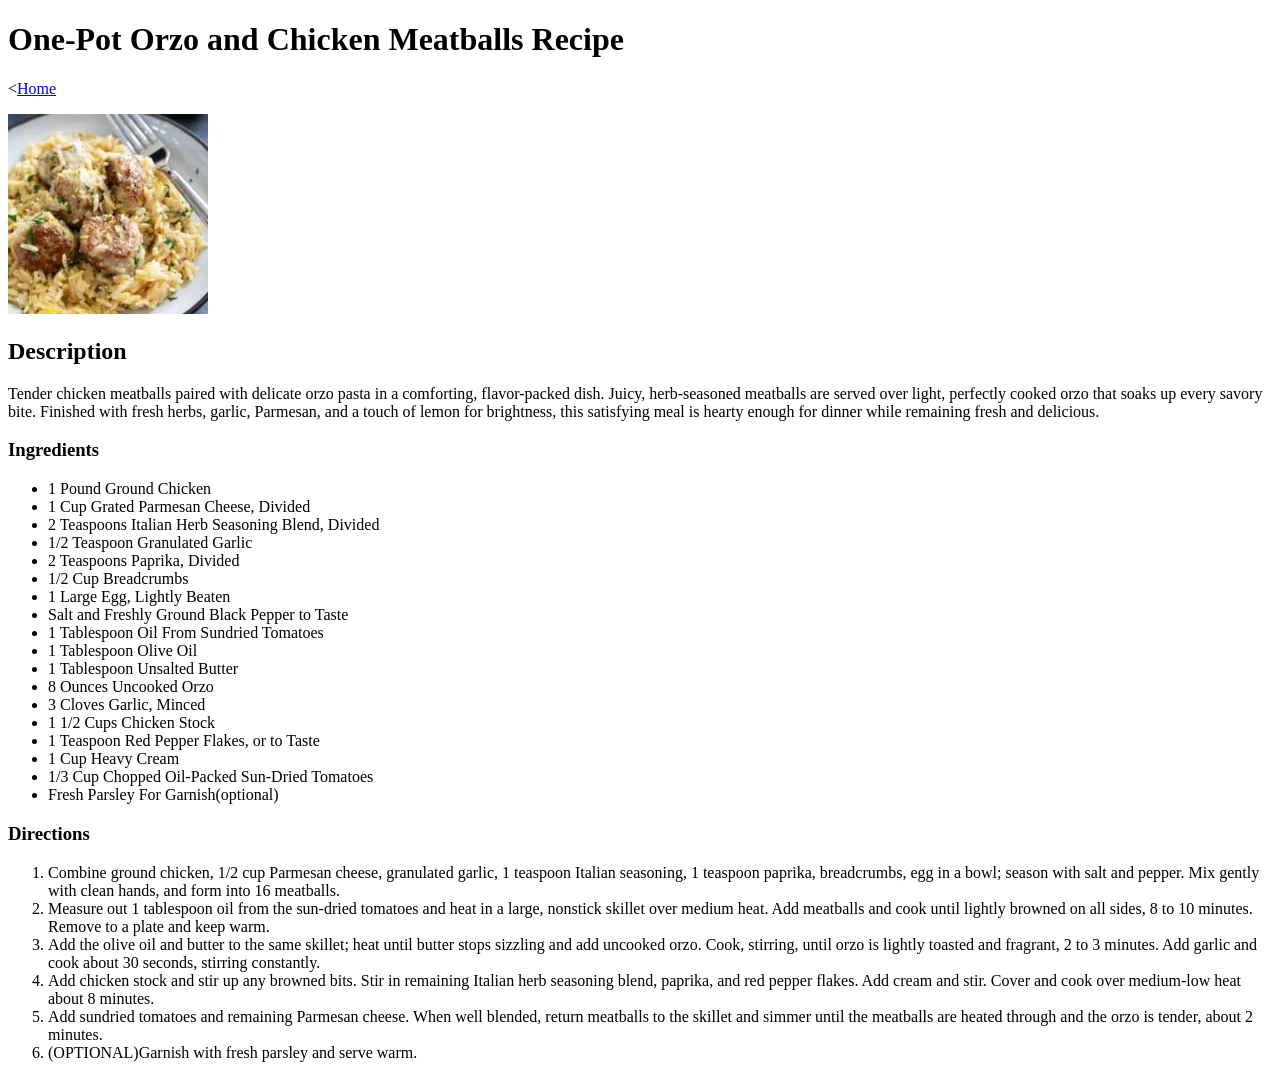
==== recipes/chicken-meatballs.html @ 5b58ebdf "Fixed Missing Directory "recipes" Added the missing directory "recipes" that i somehow forgot about" ====
<!DOCTYPE html>
<html lang="en">
<head>
    <meta charset="UTF-8">
    <meta name="viewport" content="width=device-width, initial-scale=1.0">
    <title>Orzo and Chicken Meatballs</title>
</head>
<body>
    <h1>One-Pot Orzo and Chicken Meatballs Recipe</h1>
    <p><<a href="../index.html">Home</a></p>
    <img src="balls.webp" height="200" width="200">
    <h2>Description</h2>
    <p>Tender chicken meatballs paired with delicate orzo pasta in a comforting, flavor-packed dish. Juicy, herb-seasoned meatballs are served over light, perfectly cooked orzo that soaks up every savory bite. Finished with fresh herbs, garlic, Parmesan, and a touch of lemon for brightness, this satisfying meal is hearty enough for dinner while remaining fresh and delicious.</p>  
    <h3>Ingredients</h3>
    <ul>
        <li>1 Pound Ground Chicken</li>
        <li>1 Cup Grated Parmesan Cheese, Divided</li>
        <li>2 Teaspoons Italian Herb Seasoning Blend, Divided</li>
        <li>1/2 Teaspoon Granulated Garlic</li>
        <li>2 Teaspoons Paprika, Divided</li>
        <li>1/2 Cup Breadcrumbs</li>
        <li>1 Large Egg, Lightly Beaten</li>
        <li>Salt and Freshly Ground Black Pepper to Taste</li>
        <li>1 Tablespoon Oil From Sundried Tomatoes</li>
        <li>1 Tablespoon Olive Oil</li>
        <li>1 Tablespoon Unsalted Butter</li>
        <li>8 Ounces Uncooked Orzo</li>
        <li>3 Cloves Garlic, Minced</li>
        <li>1 1/2 Cups Chicken Stock</li>
        <li>1 Teaspoon Red Pepper Flakes, or to Taste</li>
        <li>1 Cup Heavy Cream</li>
        <li>1/3 Cup Chopped Oil-Packed Sun-Dried Tomatoes</li>
        <li>Fresh Parsley For Garnish(optional)</li>
    </ul>
    <h3>Directions</h3>
    <ol>
        <li>Combine ground chicken, 1/2 cup Parmesan cheese, granulated garlic, 1 teaspoon Italian seasoning, 1 teaspoon paprika, breadcrumbs, egg in a bowl; season with salt and pepper. Mix gently with clean hands, and form into 16 meatballs.</li>
        <li>Measure out 1 tablespoon oil from the sun-dried tomatoes and heat in a large, nonstick skillet over medium heat. Add meatballs and cook until lightly browned on all sides, 8 to 10 minutes.  Remove to a plate and keep warm.</li>
        <li>Add the olive oil and butter to the same skillet; heat until butter stops sizzling and add uncooked orzo. Cook, stirring, until orzo is lightly toasted and fragrant, 2 to 3 minutes. Add garlic and cook about 30 seconds, stirring constantly.</li>
        <li>Add chicken stock and stir up any browned bits. Stir in remaining Italian herb seasoning blend, paprika, and red pepper flakes. Add cream and stir. Cover and cook over medium-low heat about 8 minutes.</li>
        <li>Add sundried tomatoes and remaining Parmesan cheese. When well blended, return meatballs to the skillet and simmer until the meatballs are heated through and the orzo is tender, about 2 minutes. </li>
        <li>(OPTIONAL)Garnish with fresh parsley and serve warm.</li>
    </ol>
</body>
</html>
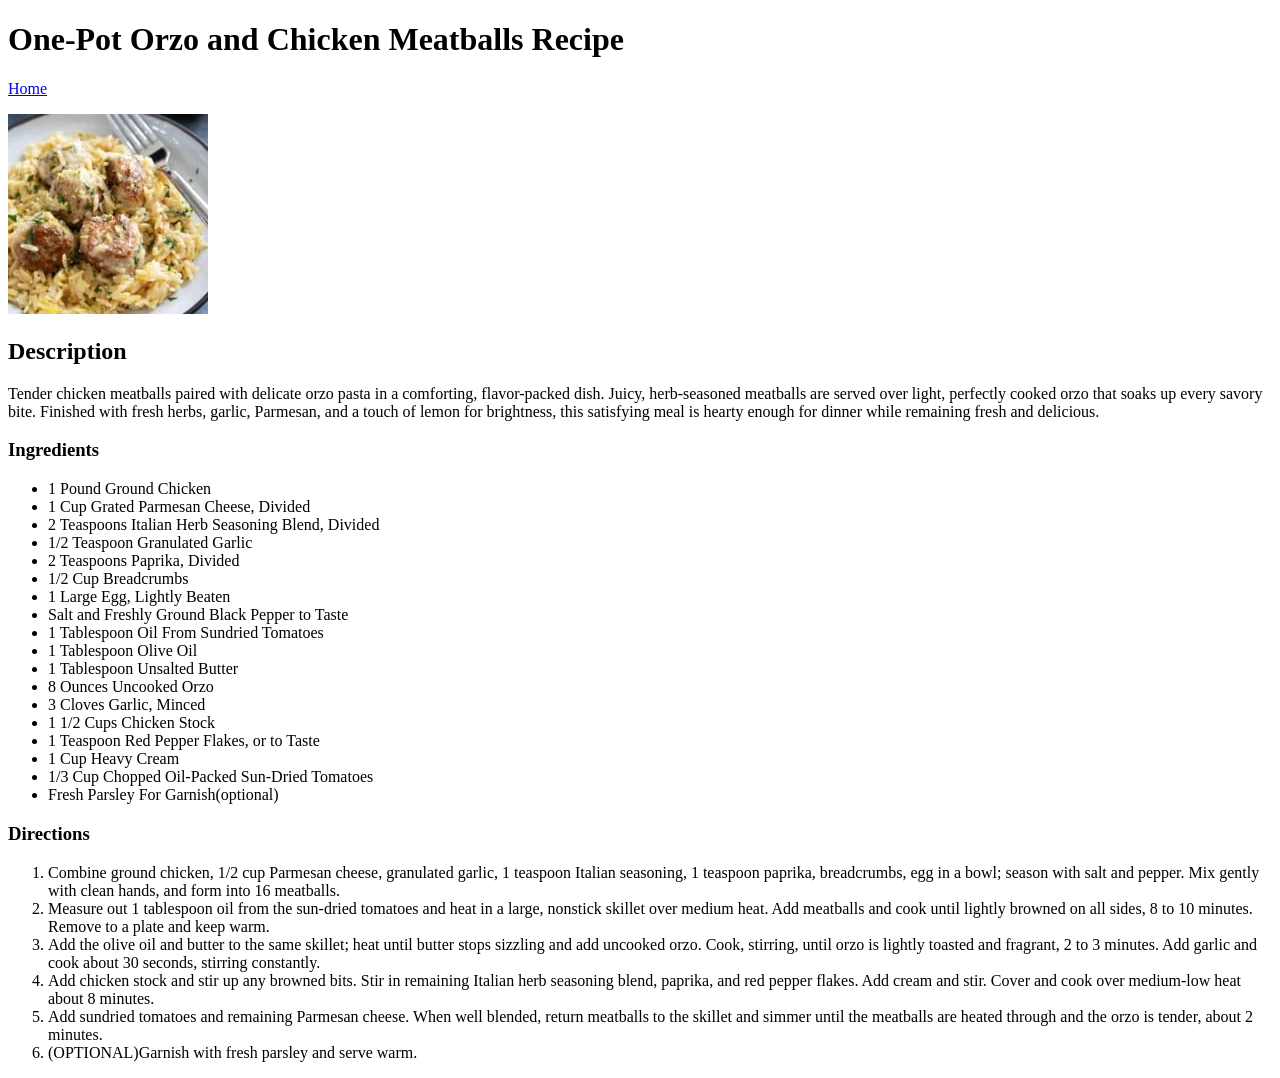
==== commit ca60dea3: "Fixed Typo "<" In Home Link For chicken-meatballs Fixed a typo present in the home link in chicken-m" ====
--- a/recipes/chicken-meatballs.html
+++ b/recipes/chicken-meatballs.html
@@ -7,7 +7,7 @@
 </head>
 <body>
     <h1>One-Pot Orzo and Chicken Meatballs Recipe</h1>
-    <p><<a href="../index.html">Home</a></p>
+    <p><a href="../index.html">Home</a></p>
     <img src="balls.webp" height="200" width="200">
     <h2>Description</h2>
     <p>Tender chicken meatballs paired with delicate orzo pasta in a comforting, flavor-packed dish. Juicy, herb-seasoned meatballs are served over light, perfectly cooked orzo that soaks up every savory bite. Finished with fresh herbs, garlic, Parmesan, and a touch of lemon for brightness, this satisfying meal is hearty enough for dinner while remaining fresh and delicious.</p>  
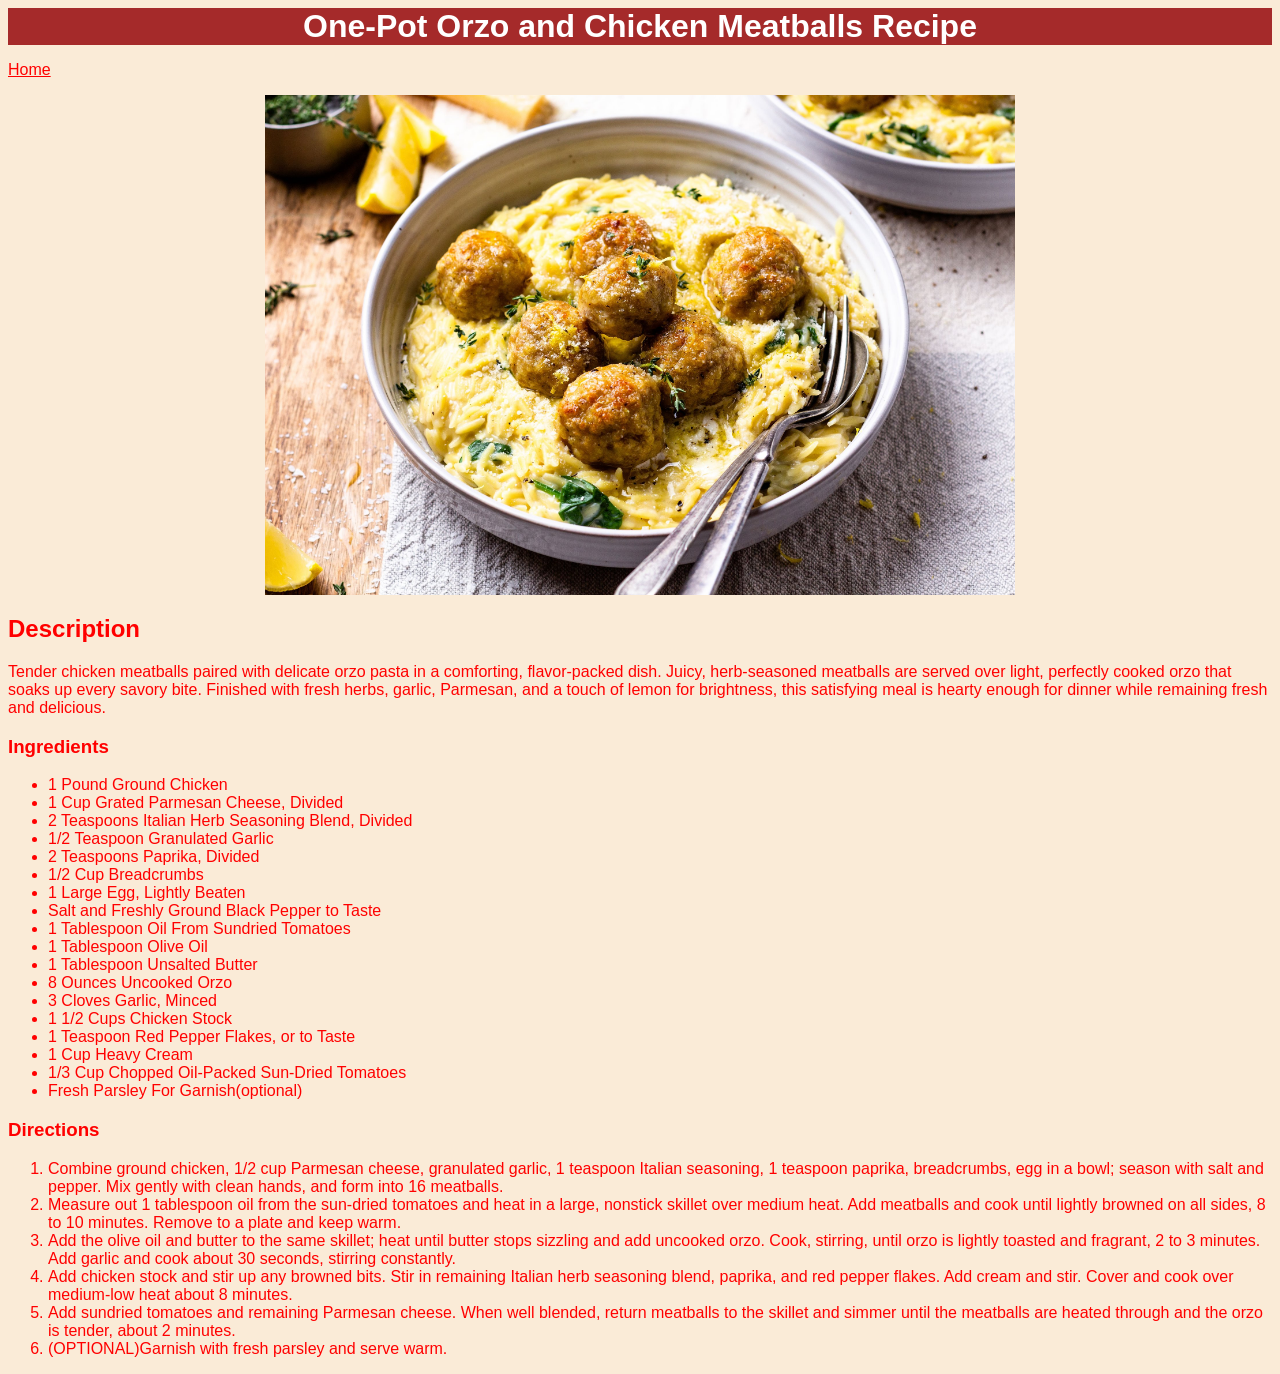
==== commit 32fe9665: "Partially Styled All Pages Halfway done with styling all the pages, more knowledge required for the " ====
--- a/recipes/chicken-meatballs.html
+++ b/recipes/chicken-meatballs.html
@@ -4,13 +4,19 @@
     <meta charset="UTF-8">
     <meta name="viewport" content="width=device-width, initial-scale=1.0">
     <title>Orzo and Chicken Meatballs</title>
+    <link rel="stylesheet" href="./style.css">
 </head>
+
 <body>
     <h1>One-Pot Orzo and Chicken Meatballs Recipe</h1>
+    
     <p><a href="../index.html">Home</a></p>
-    <img src="balls.webp" height="200" width="200">
+
+    <img src="balls.jpg" alt="meatballs">
+
     <h2>Description</h2>
-    <p>Tender chicken meatballs paired with delicate orzo pasta in a comforting, flavor-packed dish. Juicy, herb-seasoned meatballs are served over light, perfectly cooked orzo that soaks up every savory bite. Finished with fresh herbs, garlic, Parmesan, and a touch of lemon for brightness, this satisfying meal is hearty enough for dinner while remaining fresh and delicious.</p>  
+    <p>Tender chicken meatballs paired with delicate orzo pasta in a comforting, flavor-packed dish. Juicy, herb-seasoned meatballs are served over light, perfectly cooked orzo that soaks up every savory bite. Finished with fresh herbs, garlic, Parmesan, and a touch of lemon for brightness, this satisfying meal is hearty enough for dinner while remaining fresh and delicious.</p>
+
     <h3>Ingredients</h3>
     <ul>
         <li>1 Pound Ground Chicken</li>
@@ -32,6 +38,7 @@
         <li>1/3 Cup Chopped Oil-Packed Sun-Dried Tomatoes</li>
         <li>Fresh Parsley For Garnish(optional)</li>
     </ul>
+
     <h3>Directions</h3>
     <ol>
         <li>Combine ground chicken, 1/2 cup Parmesan cheese, granulated garlic, 1 teaspoon Italian seasoning, 1 teaspoon paprika, breadcrumbs, egg in a bowl; season with salt and pepper. Mix gently with clean hands, and form into 16 meatballs.</li>
@@ -41,5 +48,6 @@
         <li>Add sundried tomatoes and remaining Parmesan cheese. When well blended, return meatballs to the skillet and simmer until the meatballs are heated through and the orzo is tender, about 2 minutes. </li>
         <li>(OPTIONAL)Garnish with fresh parsley and serve warm.</li>
     </ol>
+
 </body>
 </html>
--- a/recipes/style.css
+++ b/recipes/style.css
@@ -0,0 +1,22 @@
+* {
+    font-family: 'Helvetica', sans-serif;
+    box-sizing: border-box;
+    color: red;
+    background-color:antiquewhite
+}
+
+img {
+    width: auto;
+    height: 500px;
+    display: block;
+    margin: 0 auto;
+}
+
+h1 {
+    text-align: center;
+    background-color: brown;
+    padding: 0px;
+    margin: 0px;
+    border: 0px;
+    color: white;
+}
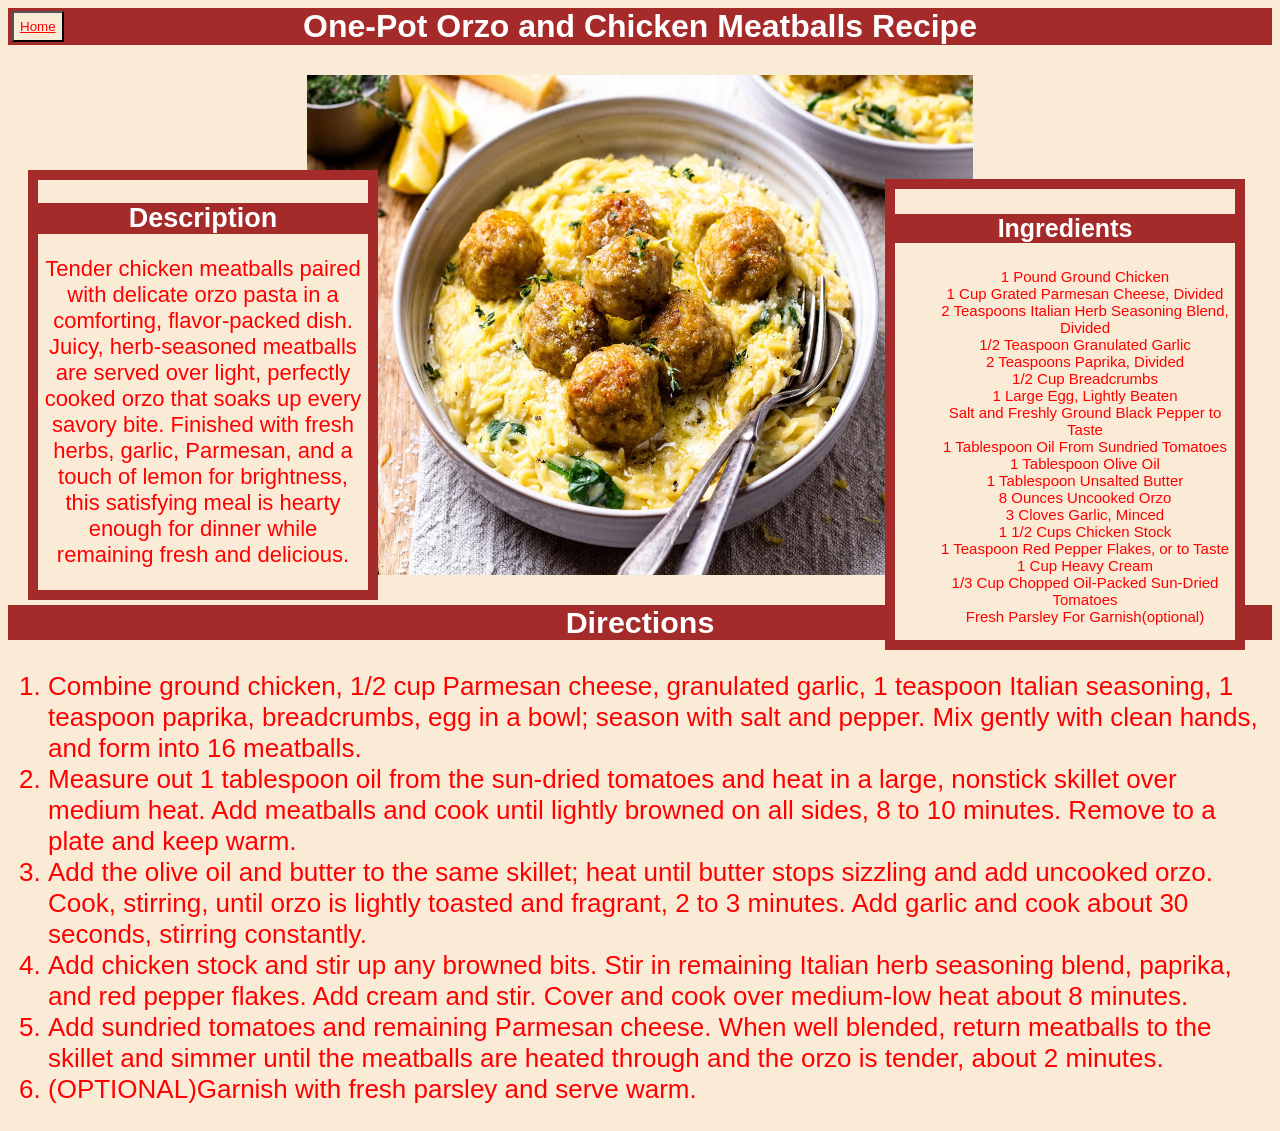
==== commit 209c604c: "Full Completion of Styling All Pages All Pages Styled, Minor Scaling Bugs Remain That I Hope To Fix " ====
--- a/recipes/chicken-meatballs.html
+++ b/recipes/chicken-meatballs.html
@@ -10,44 +10,49 @@
 <body>
     <h1>One-Pot Orzo and Chicken Meatballs Recipe</h1>
     
-    <p><a href="../index.html">Home</a></p>
+    <button><a href="../index.html">Home</a></button>
 
     <img src="balls.jpg" alt="meatballs">
 
-    <h2>Description</h2>
-    <p>Tender chicken meatballs paired with delicate orzo pasta in a comforting, flavor-packed dish. Juicy, herb-seasoned meatballs are served over light, perfectly cooked orzo that soaks up every savory bite. Finished with fresh herbs, garlic, Parmesan, and a touch of lemon for brightness, this satisfying meal is hearty enough for dinner while remaining fresh and delicious.</p>
+    <div class="container">
+        <h2 class="desc">Description</h2>
+        <p>Tender chicken meatballs paired with delicate orzo pasta in a comforting, flavor-packed dish. Juicy, herb-seasoned meatballs are served over light, perfectly cooked orzo that soaks up every savory bite. Finished with fresh herbs, garlic, Parmesan, and a touch of lemon for brightness, this satisfying meal is hearty enough for dinner while remaining fresh and delicious.</p>
+    </div>
+    
+    <div class="contain-ingC">
+        <h3 class="ing">Ingredients</h3>
+        <ul>
+            <li>1 Pound Ground Chicken</li>
+            <li>1 Cup Grated Parmesan Cheese, Divided</li>
+            <li>2 Teaspoons Italian Herb Seasoning Blend, Divided</li>
+            <li>1/2 Teaspoon Granulated Garlic</li>
+            <li>2 Teaspoons Paprika, Divided</li>
+            <li>1/2 Cup Breadcrumbs</li>
+            <li>1 Large Egg, Lightly Beaten</li>
+            <li>Salt and Freshly Ground Black Pepper to Taste</li>
+            <li>1 Tablespoon Oil From Sundried Tomatoes</li>
+            <li>1 Tablespoon Olive Oil</li>
+            <li>1 Tablespoon Unsalted Butter</li>
+            <li>8 Ounces Uncooked Orzo</li>
+            <li>3 Cloves Garlic, Minced</li>
+            <li>1 1/2 Cups Chicken Stock</li>
+            <li>1 Teaspoon Red Pepper Flakes, or to Taste</li>
+            <li>1 Cup Heavy Cream</li>
+            <li>1/3 Cup Chopped Oil-Packed Sun-Dried Tomatoes</li>
+            <li>Fresh Parsley For Garnish(optional)</li>
+     </ul>
+    </div>
 
-    <h3>Ingredients</h3>
-    <ul>
-        <li>1 Pound Ground Chicken</li>
-        <li>1 Cup Grated Parmesan Cheese, Divided</li>
-        <li>2 Teaspoons Italian Herb Seasoning Blend, Divided</li>
-        <li>1/2 Teaspoon Granulated Garlic</li>
-        <li>2 Teaspoons Paprika, Divided</li>
-        <li>1/2 Cup Breadcrumbs</li>
-        <li>1 Large Egg, Lightly Beaten</li>
-        <li>Salt and Freshly Ground Black Pepper to Taste</li>
-        <li>1 Tablespoon Oil From Sundried Tomatoes</li>
-        <li>1 Tablespoon Olive Oil</li>
-        <li>1 Tablespoon Unsalted Butter</li>
-        <li>8 Ounces Uncooked Orzo</li>
-        <li>3 Cloves Garlic, Minced</li>
-        <li>1 1/2 Cups Chicken Stock</li>
-        <li>1 Teaspoon Red Pepper Flakes, or to Taste</li>
-        <li>1 Cup Heavy Cream</li>
-        <li>1/3 Cup Chopped Oil-Packed Sun-Dried Tomatoes</li>
-        <li>Fresh Parsley For Garnish(optional)</li>
-    </ul>
-
-    <h3>Directions</h3>
-    <ol>
-        <li>Combine ground chicken, 1/2 cup Parmesan cheese, granulated garlic, 1 teaspoon Italian seasoning, 1 teaspoon paprika, breadcrumbs, egg in a bowl; season with salt and pepper. Mix gently with clean hands, and form into 16 meatballs.</li>
-        <li>Measure out 1 tablespoon oil from the sun-dried tomatoes and heat in a large, nonstick skillet over medium heat. Add meatballs and cook until lightly browned on all sides, 8 to 10 minutes.  Remove to a plate and keep warm.</li>
-        <li>Add the olive oil and butter to the same skillet; heat until butter stops sizzling and add uncooked orzo. Cook, stirring, until orzo is lightly toasted and fragrant, 2 to 3 minutes. Add garlic and cook about 30 seconds, stirring constantly.</li>
-        <li>Add chicken stock and stir up any browned bits. Stir in remaining Italian herb seasoning blend, paprika, and red pepper flakes. Add cream and stir. Cover and cook over medium-low heat about 8 minutes.</li>
-        <li>Add sundried tomatoes and remaining Parmesan cheese. When well blended, return meatballs to the skillet and simmer until the meatballs are heated through and the orzo is tender, about 2 minutes. </li>
-        <li>(OPTIONAL)Garnish with fresh parsley and serve warm.</li>
-    </ol>
-
+    <div class="contain-dir">
+        <h3 class="dir">Directions</h3>
+        <ol>
+            <li>Combine ground chicken, 1/2 cup Parmesan cheese, granulated garlic, 1 teaspoon Italian seasoning, 1 teaspoon paprika, breadcrumbs, egg in a bowl; season with salt and pepper. Mix gently with clean hands, and form into 16 meatballs.</li>
+            <li>Measure out 1 tablespoon oil from the sun-dried tomatoes and heat in a large, nonstick skillet over medium heat. Add meatballs and cook until lightly browned on all sides, 8 to 10 minutes.  Remove to a plate and keep warm.</li>
+            <li>Add the olive oil and butter to the same skillet; heat until butter stops sizzling and add uncooked orzo. Cook, stirring, until orzo is lightly toasted and fragrant, 2 to 3 minutes. Add garlic and cook about 30 seconds, stirring constantly.</li>
+            <li>Add chicken stock and stir up any browned bits. Stir in remaining Italian herb seasoning blend, paprika, and red pepper flakes. Add cream and stir. Cover and cook over medium-low heat about 8 minutes.</li>
+            <li>Add sundried tomatoes and remaining Parmesan cheese. When well blended, return meatballs to the skillet and simmer until the meatballs are heated through and the orzo is tender, about 2 minutes. </li>
+            <li>(OPTIONAL)Garnish with fresh parsley and serve warm.</li>
+        </ol>
+    </div>
 </body>
 </html>
--- a/recipes/style.css
+++ b/recipes/style.css
@@ -6,10 +6,15 @@
 }
 
 img {
-    width: auto;
+    width: 666.664px;
     height: 500px;
     display: block;
     margin: 0 auto;
+    margin-top: 30px;
+}
+
+.imgL {
+    width: 800px;
 }
 
 h1 {
@@ -20,3 +25,96 @@
     border: 0px;
     color: white;
 }
+
+.container {
+    width: 350px;
+    /* display: inline-block; */
+    margin-left: 20px;
+    border: 10px solid brown;
+    padding: 0px;
+    text-align: center;
+    position: absolute;
+    bottom: 300px;
+    font-size: 22px;
+}
+
+.containerL {
+    width: 300px;
+    /* display: inline-block; */
+    margin-left: 20px;
+    border: 10px solid brown;
+    padding: 0px;
+    text-align: center;
+    position: absolute;
+    bottom: 300px;
+    font-size: 25px;   
+}
+
+.desc {
+    font-size: 27px;
+    color: white;
+    background-color: brown;
+    
+}
+
+button {
+    padding: 6px;
+    position: absolute;
+    top: 11px;
+    left: 12px;
+}
+
+.contain-ing {
+    width: 360px;
+    /* display: inline-block; */
+    border: 10px solid brown;
+    text-align: center;
+    position: absolute;
+    bottom: 300px;
+    right: 35px;
+    font-size: 15px;
+}
+
+.contain-ingC {
+    width: 360px;
+    display: inline-block;
+    border: 10px solid brown;
+    text-align: center;
+    position: absolute;
+    bottom: 250px;
+    right: 35px;
+    font-size: 15px;
+}
+
+.contain-ingL {
+    width: 300px;
+    /* display: inline-block; */
+    border: 10px solid brown;
+    text-align: center;
+    position: absolute;
+    bottom: 350px;
+    right: 35px;
+    font-size: 15px;
+}
+
+.ing {
+    color: white;
+    background-color: brown;
+    font-size: 25px;
+}
+
+.contain-ing li, .contain-ingL li, .contain-ingC li {
+    list-style-type: none;
+}
+
+.contain-dir {
+    font-size: 26px;
+    
+}
+
+.dir {
+    font-size: 30;
+    text-align: center;
+    color: white;
+    background-color: brown;
+}
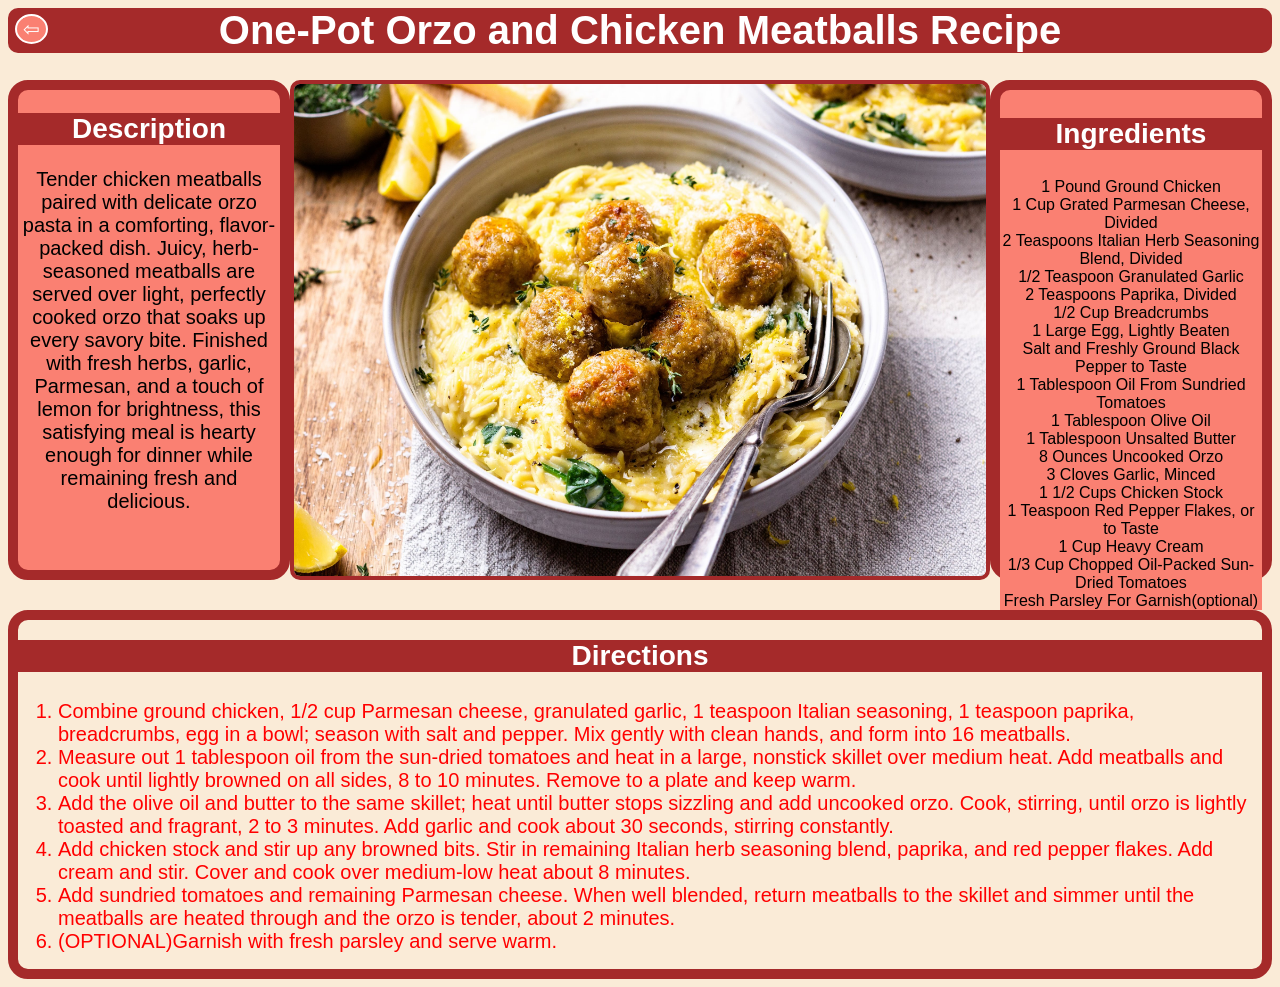
==== commit b445d0e9: "Modified chicken-meatballs.html To Match CSS" ====
--- a/recipes/chicken-meatballs.html
+++ b/recipes/chicken-meatballs.html
@@ -10,17 +10,19 @@
 <body>
     <h1>One-Pot Orzo and Chicken Meatballs Recipe</h1>
     
-    <button><a href="../index.html">Home</a></button>
+    <button><a href="../index.html">⇦</a></button>
+
+    <div class="main-container">
+    <div class="contain1">
+    <div class="container">
+        <h2>Description</h2>
+        <p>Tender chicken meatballs paired with delicate orzo pasta in a comforting, flavor-packed dish. Juicy, herb-seasoned meatballs are served over light, perfectly cooked orzo that soaks up every savory bite. Finished with fresh herbs, garlic, Parmesan, and a touch of lemon for brightness, this satisfying meal is hearty enough for dinner while remaining fresh and delicious.</p>
+    </div>
 
     <img src="balls.jpg" alt="meatballs">
-
-    <div class="container">
-        <h2 class="desc">Description</h2>
-        <p>Tender chicken meatballs paired with delicate orzo pasta in a comforting, flavor-packed dish. Juicy, herb-seasoned meatballs are served over light, perfectly cooked orzo that soaks up every savory bite. Finished with fresh herbs, garlic, Parmesan, and a touch of lemon for brightness, this satisfying meal is hearty enough for dinner while remaining fresh and delicious.</p>
-    </div>
     
-    <div class="contain-ingC">
-        <h3 class="ing">Ingredients</h3>
+    <div class="contain-ing">
+        <h3>Ingredients</h3>
         <ul>
             <li>1 Pound Ground Chicken</li>
             <li>1 Cup Grated Parmesan Cheese, Divided</li>
@@ -42,6 +44,7 @@
             <li>Fresh Parsley For Garnish(optional)</li>
      </ul>
     </div>
+    </div>
 
     <div class="contain-dir">
         <h3 class="dir">Directions</h3>
@@ -54,5 +57,6 @@
             <li>(OPTIONAL)Garnish with fresh parsley and serve warm.</li>
         </ol>
     </div>
+    </div>
 </body>
 </html>
--- a/recipes/style.css
+++ b/recipes/style.css
@@ -1,120 +1,104 @@
 * {
     font-family: 'Helvetica', sans-serif;
     box-sizing: border-box;
-    color: red;
+    color: black;
     background-color:antiquewhite
 }
 
-img {
-    width: 666.664px;
-    height: 500px;
-    display: block;
-    margin: 0 auto;
-    margin-top: 30px;
+h1 {
+    color: white;
+    background-color: brown;
+    font-size: 40px;
+    text-align: center;
+    border-radius: 10px;
+    margin-top: 0;
 }
 
-.imgL {
-    width: 800px;
+.main-container {
+    display: flex;
+    flex-direction: column;
 }
 
-h1 {
-    text-align: center;
-    background-color: brown;
-    padding: 0px;
-    margin: 0px;
-    border: 0px;
-    color: white;
+.contain1 {
+    display: flex;
+    justify-content: space-evenly
 }
 
 .container {
-    width: 350px;
-    /* display: inline-block; */
-    margin-left: 20px;
+    width: 500px;
+    height: 500px;
     border: 10px solid brown;
-    padding: 0px;
+    border-radius: 20px;
     text-align: center;
-    position: absolute;
-    bottom: 300px;
-    font-size: 22px;
+    background-color: salmon;
+    align-self: center
 }
 
-.containerL {
-    width: 300px;
-    /* display: inline-block; */
-    margin-left: 20px;
-    border: 10px solid brown;
-    padding: 0px;
-    text-align: center;
-    position: absolute;
-    bottom: 300px;
-    font-size: 25px;   
+.container p {
+    background-color: salmon;
+    font-size: 20px;
 }
 
-.desc {
-    font-size: 27px;
+.contain-ing {
+    width: 500px;
+    height: 500px;
+    text-align: center;
+    border: 10px solid brown;
+    border-radius: 20px;
+    background-color: salmon;
+    align-self: center;
+}
+
+.contain-ing li {
+    background-color: salmon;
+}
+
+
+.contain-ing ul {
+    list-style-type: none;
+    padding: 0;
+}
+
+h2, h3 {
+    background-color: brown;
     color: white;
-    background-color: brown;
-    
+    font-size: 28px;
+    text-align: center;
+}
+
+img {
+    width: 700px;
+    border-radius: 10px;
+    border: 4px solid brown;
+}
+
+.contain-dir {
+    border: 10px solid brown;
+    margin-top: 30px;
+    border-radius: 20px;
+}
+
+.dir {
+    margin-top: 20px
+}
+
+.contain-dir li {
+    font-size: 20px;
+    color: red;
 }
 
 button {
-    padding: 6px;
+    border: 2px solid white;
+    border-radius: 100%;
     position: absolute;
-    top: 11px;
-    left: 12px;
+    top: 14px;
+    left: 15px;
+    font-size: 20px;
+    background-color: salmon;
 }
 
-.contain-ing {
-    width: 360px;
-    /* display: inline-block; */
-    border: 10px solid brown;
-    text-align: center;
-    position: absolute;
-    bottom: 300px;
-    right: 35px;
-    font-size: 15px;
-}
-
-.contain-ingC {
-    width: 360px;
-    display: inline-block;
-    border: 10px solid brown;
-    text-align: center;
-    position: absolute;
-    bottom: 250px;
-    right: 35px;
-    font-size: 15px;
-}
-
-.contain-ingL {
-    width: 300px;
-    /* display: inline-block; */
-    border: 10px solid brown;
-    text-align: center;
-    position: absolute;
-    bottom: 350px;
-    right: 35px;
-    font-size: 15px;
-}
-
-.ing {
+a {
+    text-decoration: none;
     color: white;
-    background-color: brown;
-    font-size: 25px;
-}
-
-.contain-ing li, .contain-ingL li, .contain-ingC li {
-    list-style-type: none;
-}
-
-.contain-dir {
-    font-size: 26px;
-    
-}
-
-.dir {
-    font-size: 30;
-    text-align: center;
-    color: white;
-    background-color: brown;
+    background-color: salmon;
 }
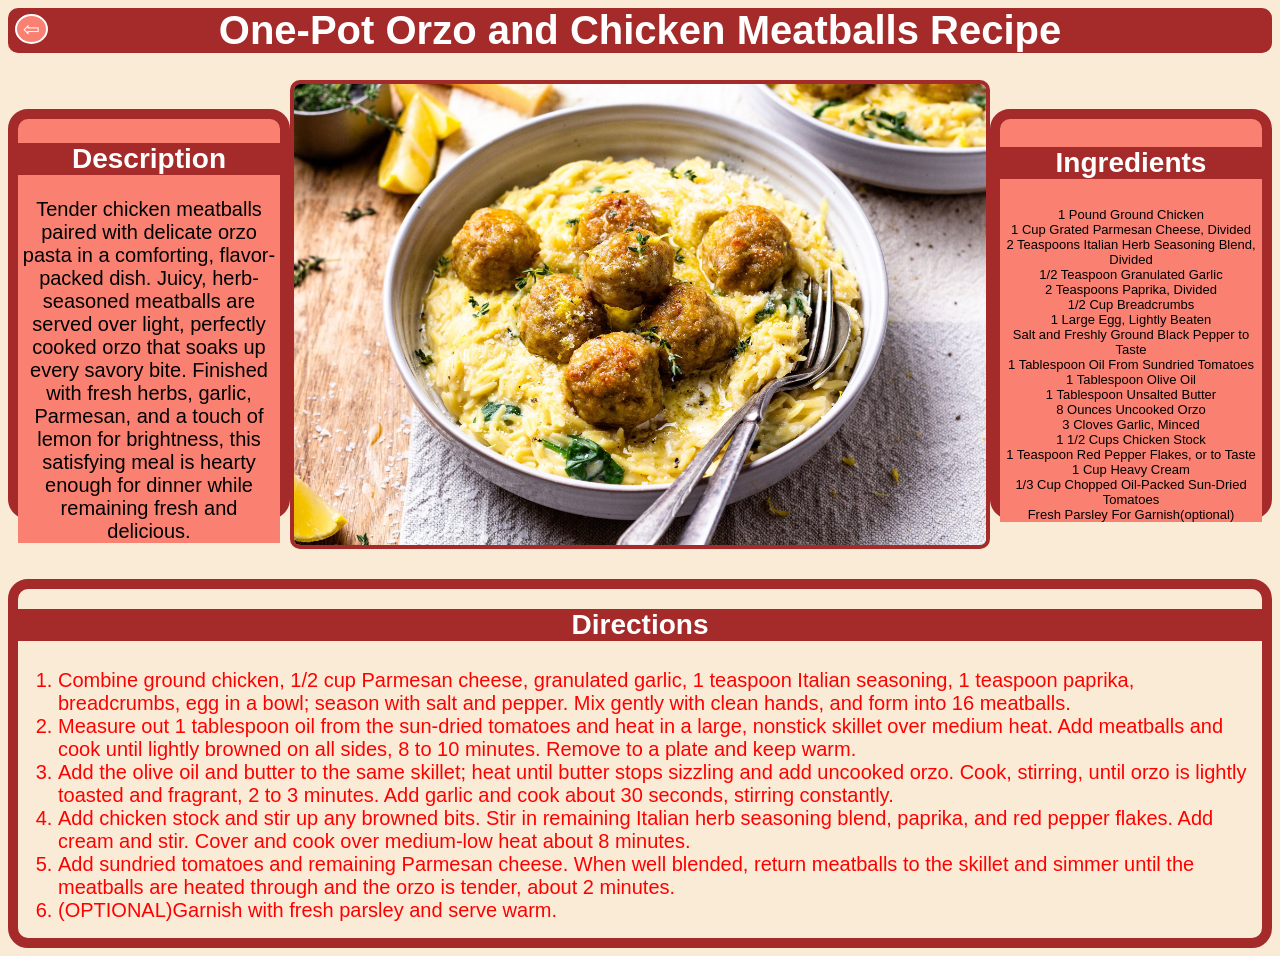
==== commit 5516a850: "Fixed A Small Issue In chicken-meatballs.html" ====
--- a/recipes/chicken-meatballs.html
+++ b/recipes/chicken-meatballs.html
@@ -21,7 +21,7 @@
 
     <img src="balls.jpg" alt="meatballs">
     
-    <div class="contain-ing">
+    <div class="contain-ing C">
         <h3>Ingredients</h3>
         <ul>
             <li>1 Pound Ground Chicken</li>
--- a/recipes/style.css
+++ b/recipes/style.css
@@ -24,9 +24,9 @@
     justify-content: space-evenly
 }
 
-.container {
-    width: 500px;
-    height: 500px;
+.container, .contain-ing {
+    width: 350px;
+    height: 410px;
     border: 10px solid brown;
     border-radius: 20px;
     text-align: center;
@@ -37,16 +37,6 @@
 .container p {
     background-color: salmon;
     font-size: 20px;
-}
-
-.contain-ing {
-    width: 500px;
-    height: 500px;
-    text-align: center;
-    border: 10px solid brown;
-    border-radius: 20px;
-    background-color: salmon;
-    align-self: center;
 }
 
 .contain-ing li {
@@ -101,4 +91,8 @@
     text-decoration: none;
     color: white;
     background-color: salmon;
+}
+
+.C {
+    font-size: 13px;
 }
